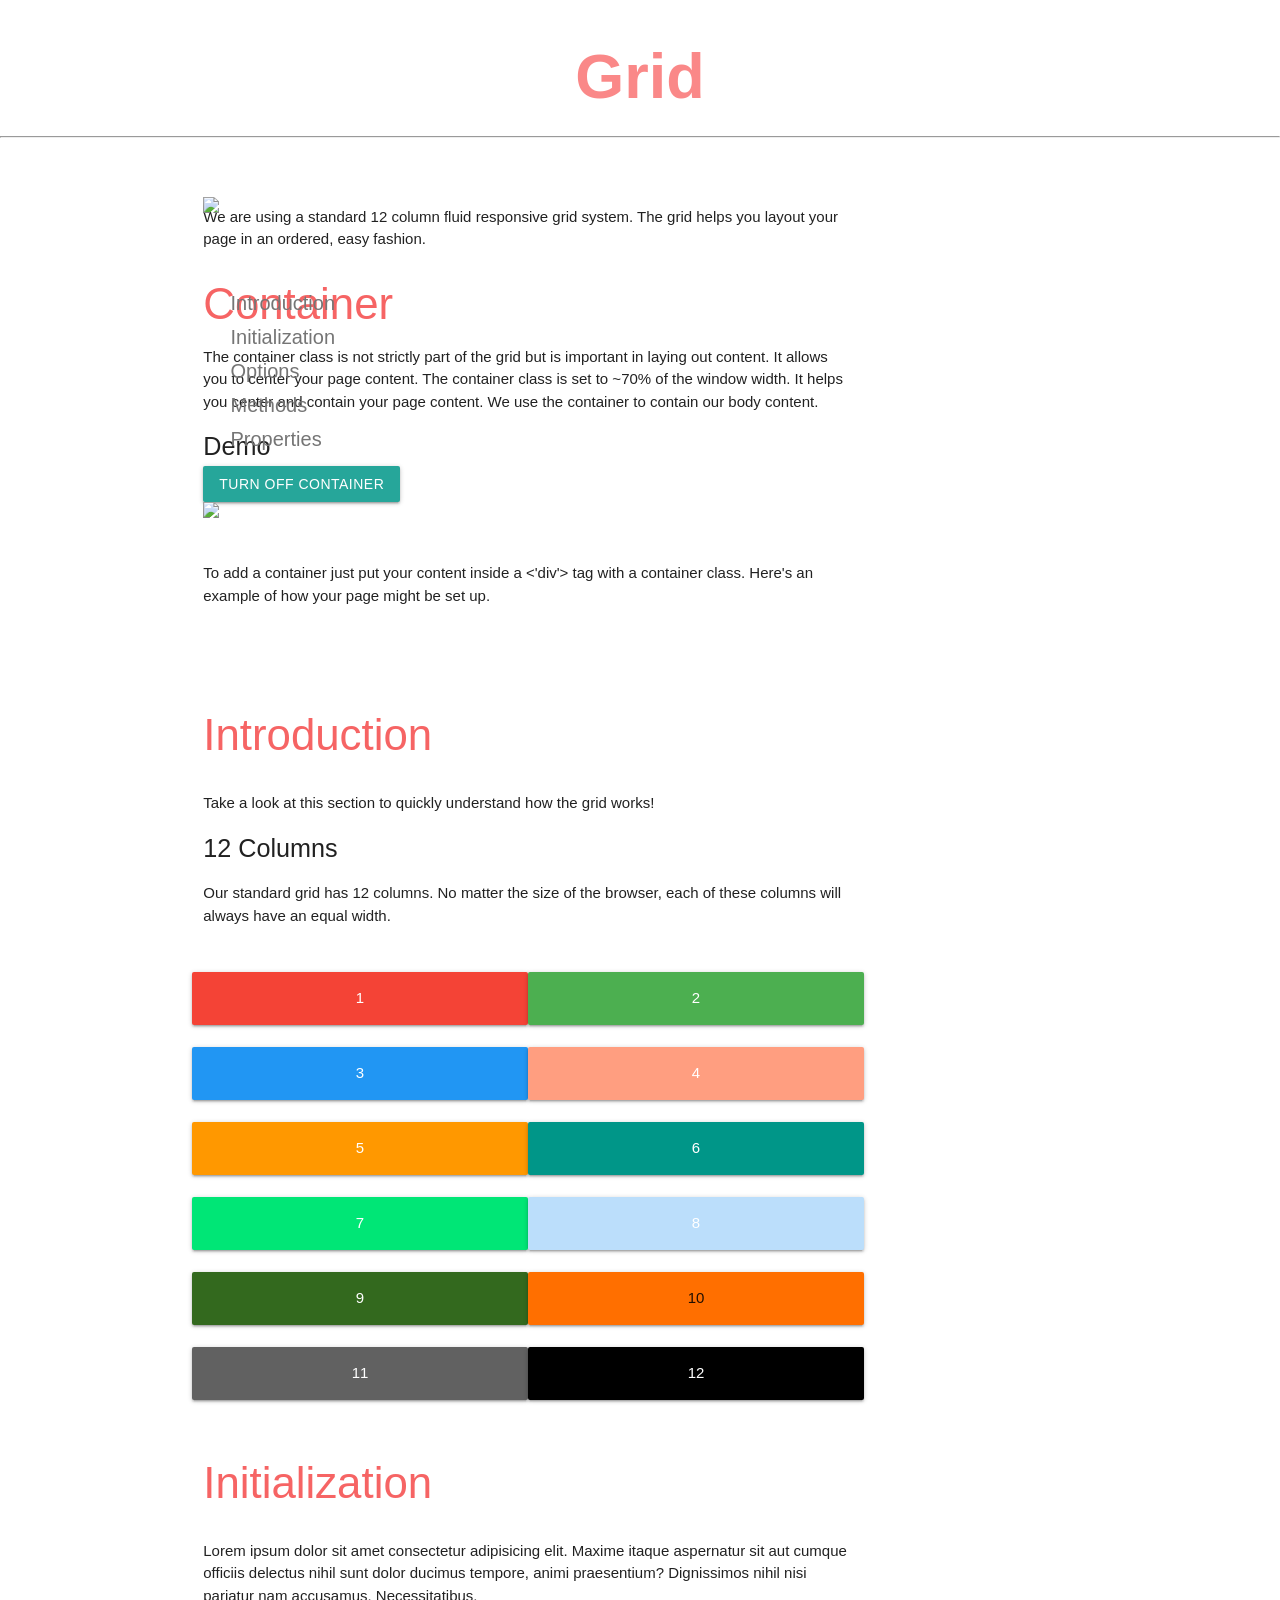
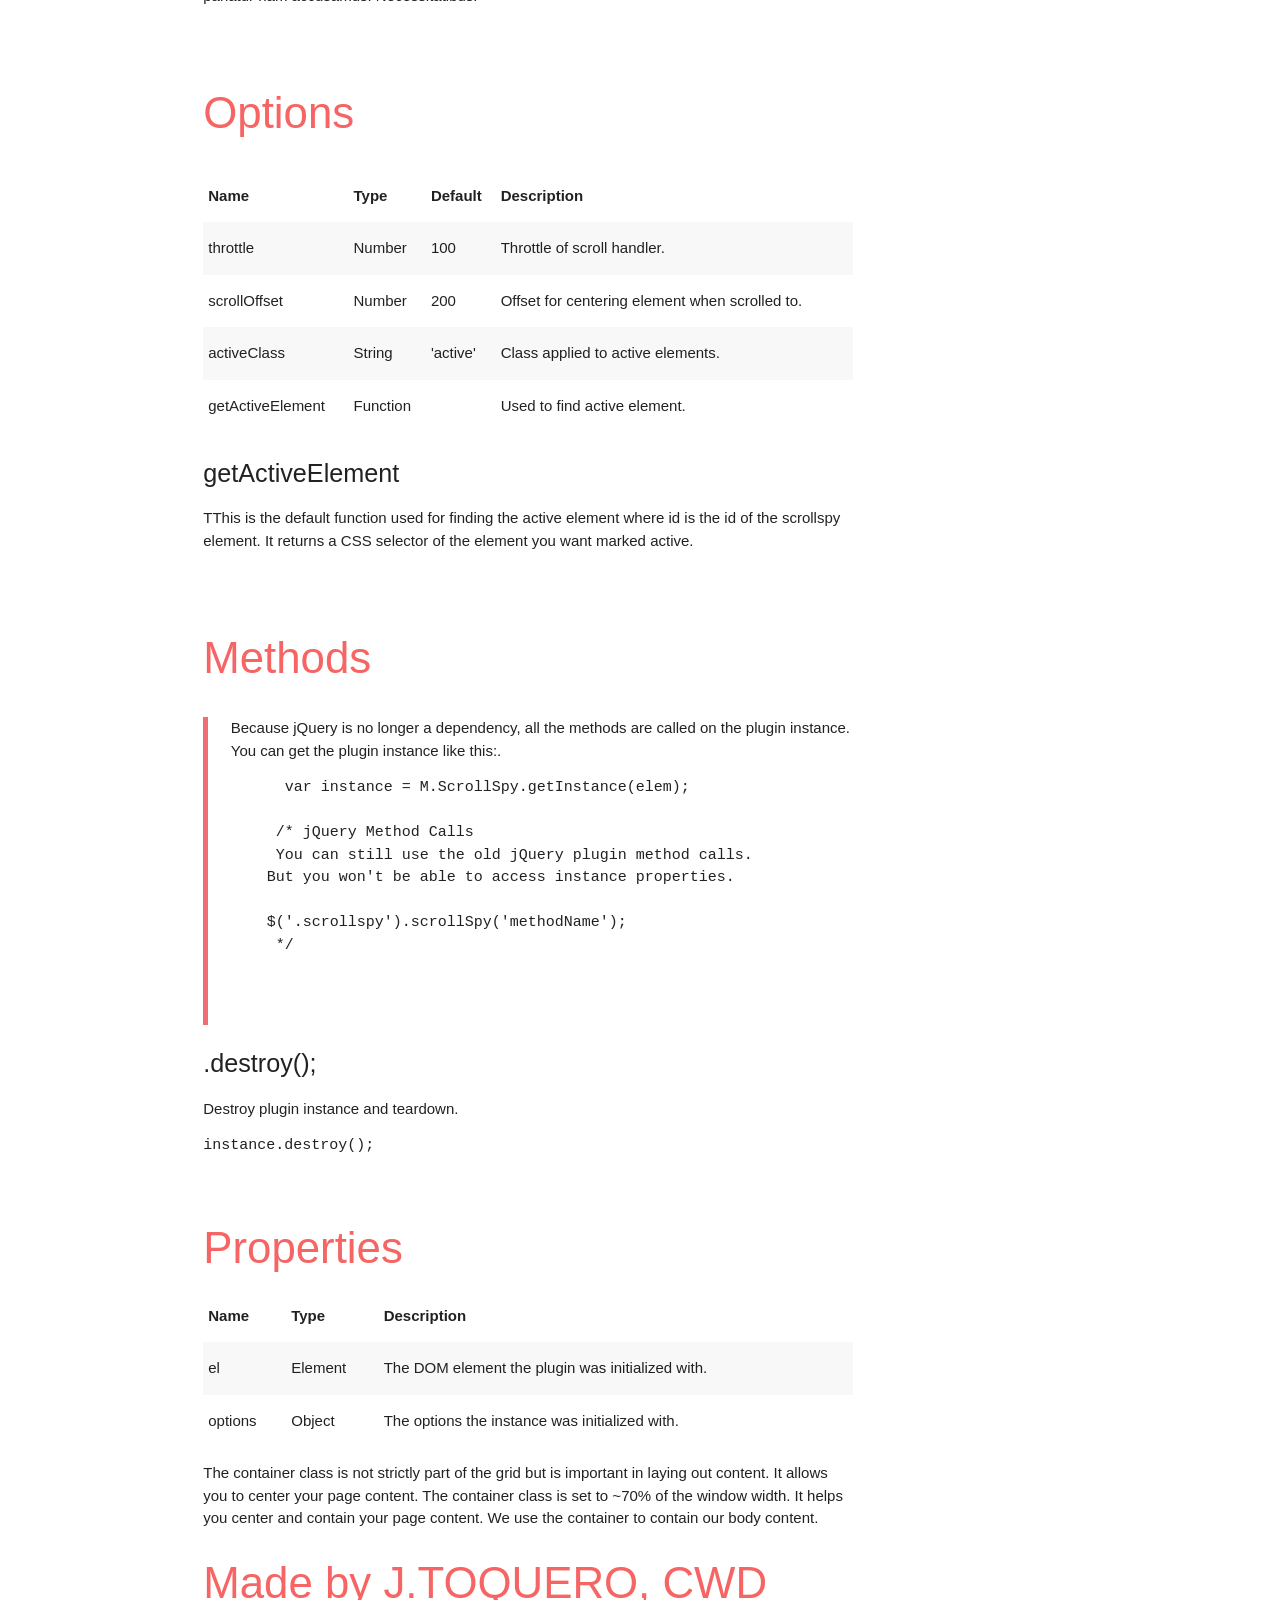
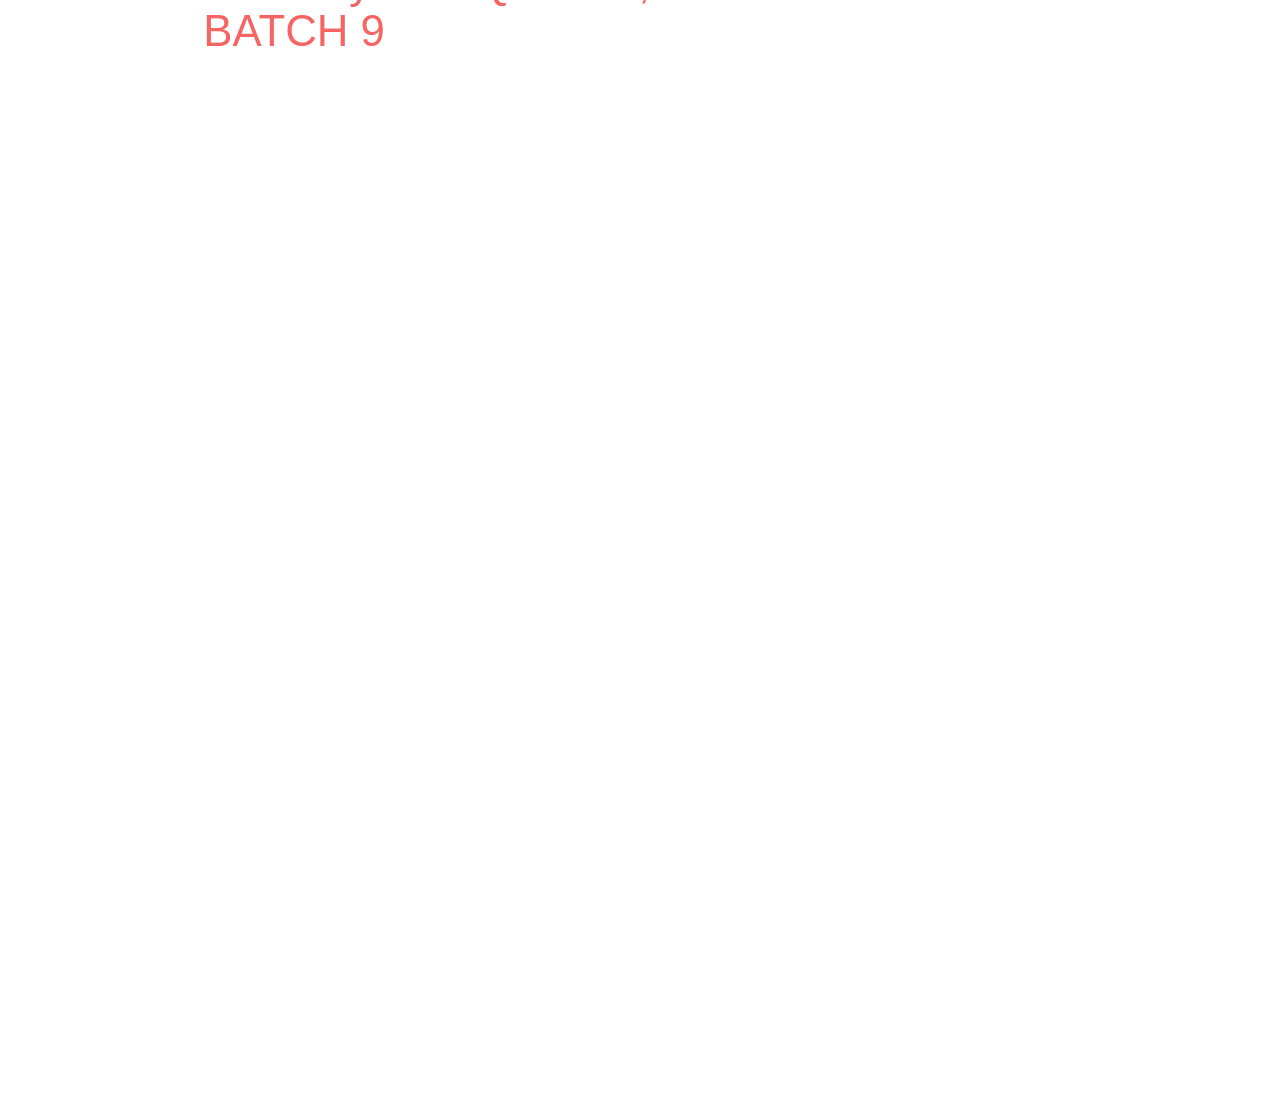
==== Grid amd scrollspy.html @ 67fada48 "Add files via upload" ====
<!DOCTYPE html>
<html lang="en">
<head>
    <meta charset="UTF-8">
    <meta name="viewport" content="width=device-width, initial-scale=1.0">

<!-- SCRIPTS and CDJNS-->

 <!-- Materialiazecss Icon -->
 <link href="https://fonts.googleapis.com/icon?family=Material+Icons" rel="stylesheet"> 
 <!-- Font awesome link-->
 <script src="https://kit.fontawesome.com/9d8e337452.js" crossorigin="anonymous"></script>
<!-- Font awesome cdnjs-->
 <link rel="stylesheet" href="https://cdnjs.cloudflare.com/ajax/libs/font-awesome/6.4.2/css/all.min.css" integrity="sha512-z3gLpd7yknf1YoNbCzqRKc4qyor8gaKU1qmn+CShxbuBusANI9QpRohGBreCFkKxLhei6S9CQXFEbbKuqLg0DA==" crossorigin="anonymous" referrerpolicy="no-referrer" />
<!-- Compiled and minified CSS -->
<link rel="stylesheet" href="https://cdnjs.cloudflare.com/ajax/libs/materialize/1.0.0/css/materialize.min.css">
<link rel="stylesheet" href="style.css">
<!--  jquery cdn -->                     
<script src="https://code.jquery.com/jquery-3.7.1.min.js" integrity="sha256-/JqT3SQfawRcv/BIHPThkBvs0OEvtFFmqPF/lYI/Cxo=" crossorigin="anonymous"></script>          
<!-- Compiled and minified JavaScript -->
<script src="https://cdnjs.cloudflare.com/ajax/libs/materialize/1.0.0/js/materialize.min.js"></script>

<script>


        $('.document').ready(function() {
            $('.scrollspy').scrollSpy();
        });
   
</script>


    <title>Grid</title>
</head>
<body>

            <!--Start Here-->
        <div class="text-style">
          <div class="grid-style">
            <h1>Grid</h1>
          </div>
            <hr> <br><br>
            <div class="container">
                    <div class="row">
                            <div class="col s9">
                                <p>We are using a standard 12 column fluid responsive grid system. The grid helps you layout your page in an ordered, easy fashion.</p>
                                <h3>Container</h3>
                                <p>The container class is not strictly part of the grid but is important in laying out content. It allows you to center your page content. The container class is set to ~70% of the window width. It helps you center and contain your page content. We use the container to contain our body content.</p>
                                 <div class="flow-text">Demo</div>
                                 <a href="" class="btn waes-effect waves-light" id="demo-btn">Turn Off Container</a><br>
                                 <img src="D:/Jeny/WEB DEV/Activity/Images/grid ss.png" class="responsive-img"/>
                                 <br><br>
                                 <p>To add a container just put your content inside a <'div'> tag with a container class. Here's an example of how your page might be set up.</p>
                                 <br><br>

                                 <!-- Introduction and 12 columns -->
                                 <h3 id="Introduction" class="section scrollspy">Introduction</h3> 
                                 <p>Take a look at this section to quickly understand how the grid works!</p>                        
                                 <div class="flow-text">12 Columns</div>
                                 <p>Our standard grid has 12 columns. No matter the size of the browser, each of these columns will always have an equal width.</p>
                                 <br>
                                <div class="row">
                                        <div class="col s12 m4 l6 card-panel red white-text">
                                             <p class="center">1</p>
                                        </div>
                                        <div class="col s12 m4 l6 card panel green white-text">
                                            <p class="center">2</p>
                                        </div>
                                        <div class="col s12 m4 l6 card panel blue white-text">
                                            <p class="center">3</p>
                                       </div>
                                       <div class="col s12 m4 l6 card panel deep-orange accent-1 white-text">
                                           <p class="center">4</p>
                                       </div>
                                       <div class="col s12 m4 l6 card panel orange white-text">
                                             <p class="center">5</p>
                                        </div>
                                        <div class="col s12 m4 l6 card panel teal white-text">
                                            <p class="center">6</p>
                                        </div>
                                        <div class="col s12 m4 l6 card panel green accent-3 white-text">
                                            <p class="center">7</p>
                                       </div>
                                       <div class="col s12 m4 l6 card panel blue lighten-4 white-text">
                                           <p class="center">8</p></div>
                                           <div class="col s12 m4 l6 card panel  light-green darken-4 white-text">
                                            <p class="center">9</p>
                                       </div>
                                       <div class="col s12 m4 l6 card panel #ff6f00 amber darken-4 white text">
                                           <p class="center">10</p>
                                       </div>
                                       <div class="col s12 m4 l6 card panel grey darken-2 white-text">
                                           <p class="center">11</p>
                                      </div>
                                      <div class="col s12 m4 l6 card panel black white-text">
                                          <p class="center">12</p>    
                                       </div>
                                </div>  <!--end of  row-->

                                <!-- Initialization and scrollspy -->
                                <h3 id="Initialization" class="section scrollspy">Initialization</h3> 
                                <p>Lorem ipsum dolor sit amet consectetur adipisicing elit. Maxime itaque aspernatur sit aut cumque officiis delectus nihil sunt dolor ducimus tempore, animi praesentium? Dignissimos nihil nisi pariatur nam accusamus. Necessitatibus.</p>
                                 <br>

                                 <!-- Options -->
                                 <h3 id="options" class="section scrollspy">Options</h3> 
                                   <table class="striped">
                                        <thead>
                                          <tr>
                                            <th>Name</th>
                                            <th>Type</th>
                                            <th>Default</th>
                                            <th>Description</th>
                                         </tr>
                                     </thead>
                                     <tbody>
                                        <tr>
                                          <td>throttle</td>
                                          <td>Number</td>
                                          <td>100</td>
                                          <td>Throttle of scroll handler.</td>
                                        </tr>
                                        <tr>
                                          <td>scrollOffset</td>
                                          <td>Number</td>
                                          <td>200</td>
                                          <td>Offset for centering element when scrolled to.</td>
                                        </tr>
                                        <tr>
                                          <td>activeClass</td>
                                          <td>String</td>
                                          <td>'active'</td>
                                          <td>Class applied to active elements.</td>
                                        </tr>
                                        <tr>
                                            <td>getActiveElement</td>
                                            <td>Function</td>
                                            <pre><td>          </td></pre>
                                            <td>Used to find active element.</td>
                                          </tr>
                                      </tbody>
                                  </table>
                                  <br>
                                  <div class="flow-text">getActiveElement</div>
                                 <p>TThis is the default function used for finding the active element where id is the id of the scrollspy element. It returns a CSS selector of the element you want marked active.</p>
                                  <br>

                                  <!-- Method -->
                                  <h3 id="method" class="section scrollspy">Methods</h3>
                                  <blockquote>
                                  <p>Because jQuery is no longer a dependency, all the methods are called on the plugin instance. You can get the plugin instance like this:.</p>
                                  <pre>
      <span-1>var</span-1> instance = M.ScrollSpy.<span>getInstance</span>(elem);

     <span-1>/* jQuery Method Calls
     You can still use the old jQuery plugin method calls.
    But you won't be able to access instance properties.
                                  
    $('.scrollspy').scrollSpy('methodName');
     */</span-1>


                                </pre> </blockquote>  
                                <div class="flow-text">.destroy()</span>;</div>
                                <p>Destroy plugin instance and teardown.</p>
                                <p>
                                <pre>instance<span>.destroy();</p></pre>
                                 <br>  

                                 <!-- Properties -->
                                 <div  id="properties">                   
                                 <h3 >Properties</h3>
                                 <table class="striped">
                                    <thead>
                                        <tr>
                                            <th>Name</th>
                                            <th>Type</th>
                                            <th>Description</th>
                                        </tr>
                                    </thead>
                                    <tbody>
                                        <tr>
                                          <td>el</td>
                                          <td>Element</td>
                                          <td>The DOM element the plugin was initialized with.</td>
                                          
                                        </tr>
                                        <tr>
                                            <td>options</td>
                                            <td>Object</td>
                                            <td>The options the instance was initialized with.</td>
                                          </tr>
                                      </tbody>

                                 </table>
                                  <p>The container class is not strictly part of the grid but is important in laying out content. It allows you to center your page content. The container class is set to ~70% of the window width. It helps you center and contain your page content. We use the container to contain our body content.</p>
                                    
                                  <h3>Made by J.TOQUERO, CWD BATCH 9</h3>
                                </div>
                             </div>  <!--end of  col s9 -->
                                 
                            
                             <div class="scrollspy-container">
                                <div class="col s3 adobe-stock">
                                    <a href="https://stock.adobe.com/ph?clickref=1011lxQyo95g&mv=affiliate&mv2=pz&as_camptype=&as_channel=affiliate&as_source=partnerize&as_campaign=buysellads" target="_blank">
                                        <img src="D:/Jeny/WEB DEV/Activity/Images/grid ss2.png" class="responsive-img" />
                                    </a>
                                    <div class="row">
                                        <div class="col s3 m3">
                                     <br>
                                      <div class="scrollspy">
                                      <div class="col s3 m3">
                                        <ul class="section table-of-contents">
                                            <li><a href="#Introduction">Introduction</a></li>
                                            <li><a href="#Initialization">Initialization</a></li>
                                            <li><a href="#options">Options</a></li>
                                            <li><a href="#method">Methods</a></li>
                                            <li><a href="#properties">Properties</a></li>
                                        </ul>
                                      </div>
                                    </div>
                                  </div>
                              </div>
                            </div>
                        </div>
                         <!--end of scrollspy container-->
            </div>  <!--end of div class container-->
        </div> <!--end of div class text-style-->

        

    <!-- *********** END here **********-->
    <div style="height: 1000px;"></div>
    
    
   
</body>
</html>
---- style.css ----
h1 {
  color: rgb(250, 136, 136);
  text-align: center;
  font-weight: 700;
}


h3 {
  color: rgb(246, 100, 100);
}
.scrollspy-container {
   position: fixed;
   font-size: 20px;
}
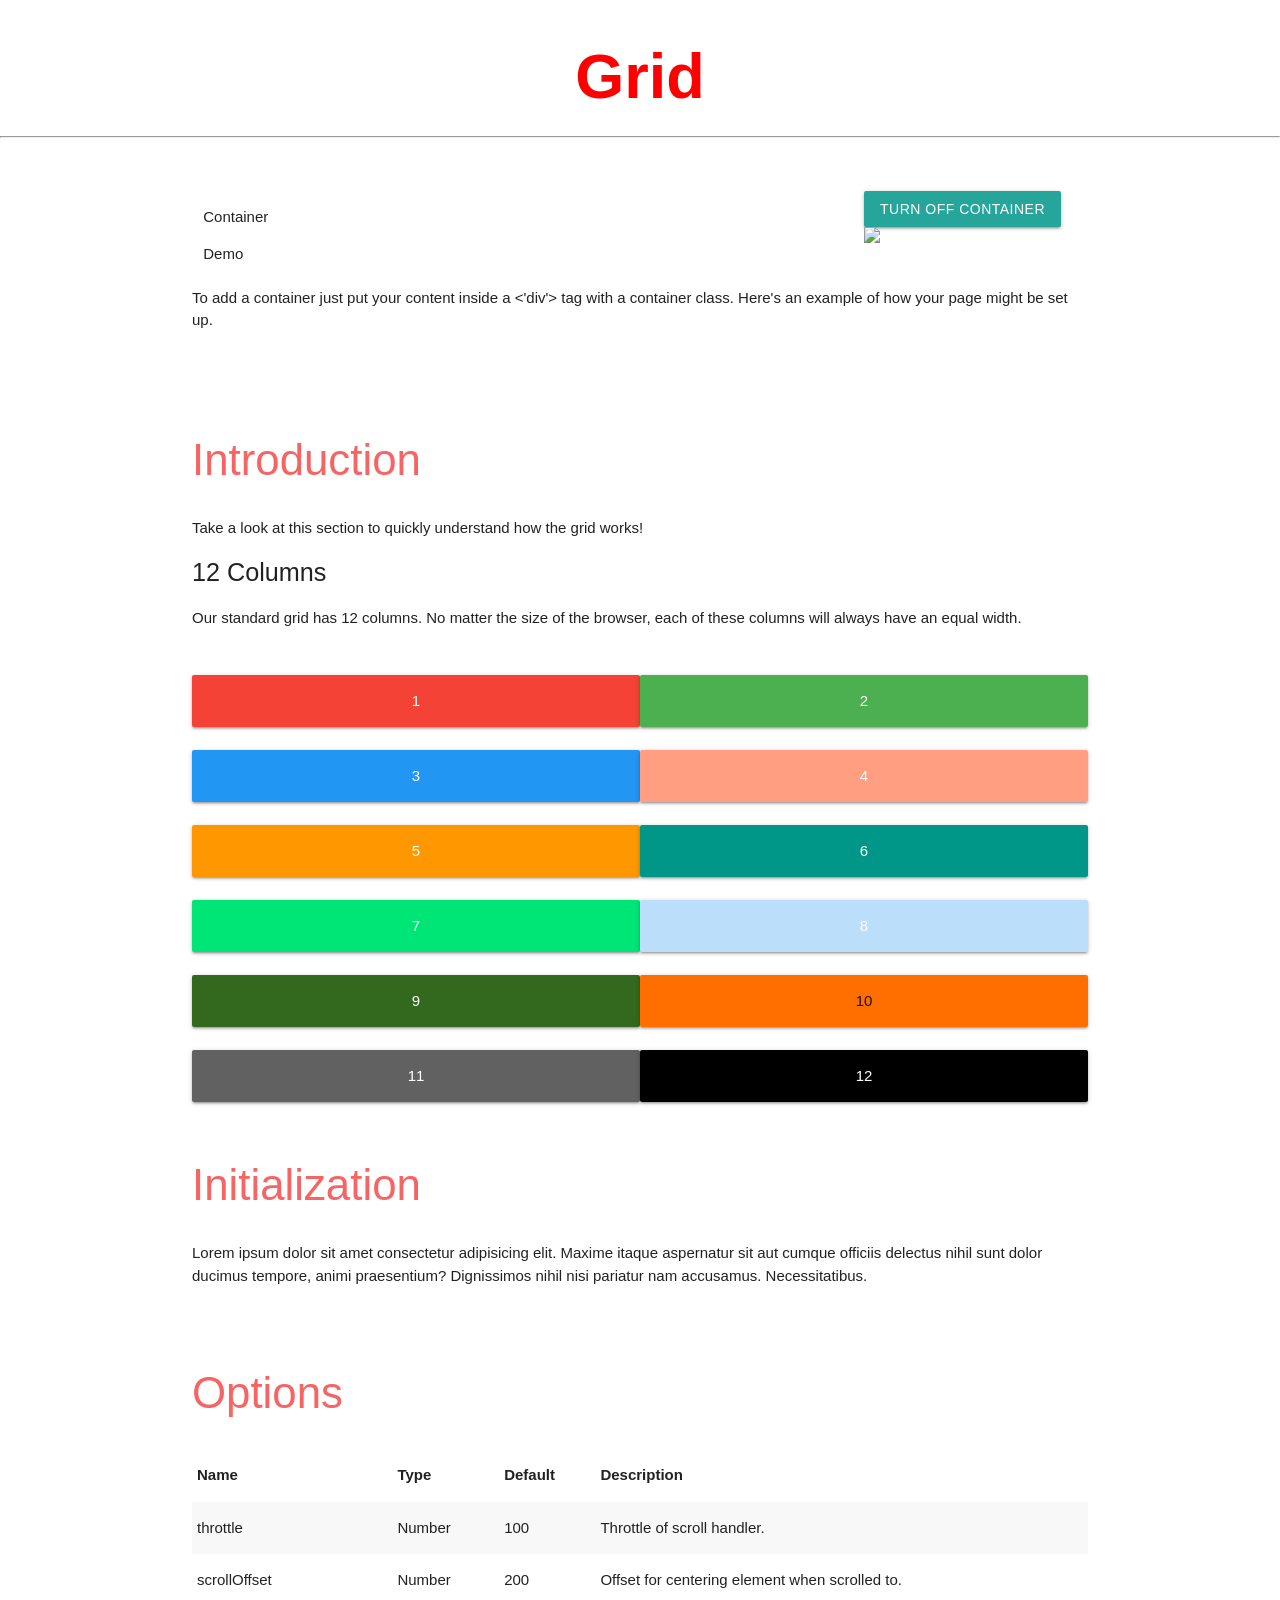
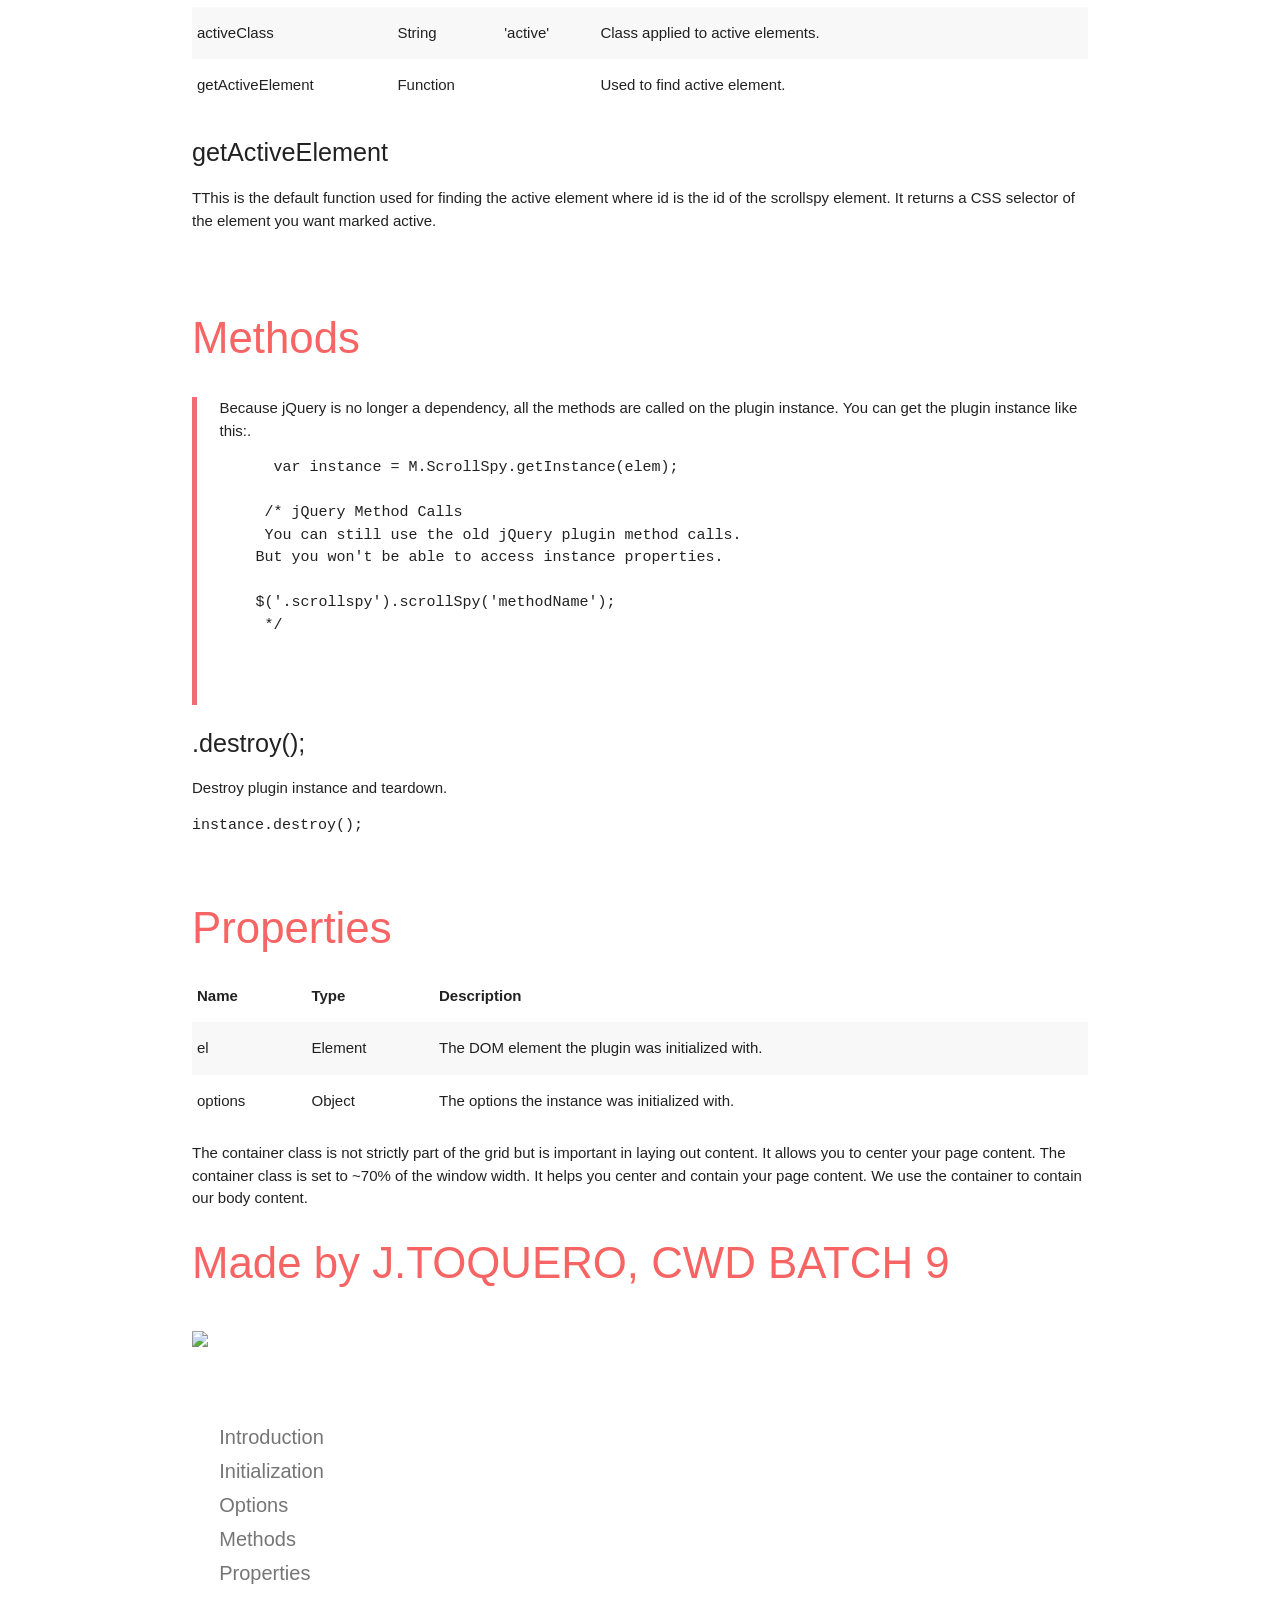
==== commit f27aecdf: "Update Grid amd scrollspy.html" ====
--- a/Grid amd scrollspy.html
+++ b/Grid amd scrollspy.html
@@ -33,19 +33,20 @@
     <title>Grid</title>
 </head>
 <body>
+    
 
             <!--Start Here-->
         <div class="text-style">
           <div class="grid-style">
-            <h1>Grid</h1>
+            <h1 style="color:red">Grid</h1>
           </div>
             <hr> <br><br>
             <div class="container">
                     <div class="row">
                             <div class="col s9">
-                                <p>We are using a standard 12 column fluid responsive grid system. The grid helps you layout your page in an ordered, easy fashion.</p>
-                                <h3>Container</h3>
-                                <p>The container class is not strictly part of the grid but is important in laying out content. It allows you to center your page content. The container class is set to ~70% of the window width. It helps you center and contain your page content. We use the container to contain our body content.</p>
+                                <p style="color:white>We are using a standard 12 column fluid responsive grid system. The grid helps you layout your page in an ordered, easy fashion.</p>
+                                <h3 style="color:red>Container</h3>
+                                <p style="color:white>The container class is not strictly part of the grid but is important in laying out content. It allows you to center your page content. The container class is set to ~70% of the window width. It helps you center and contain your page content. We use the container to contain our body content.</p>
                                  <div class="flow-text">Demo</div>
                                  <a href="" class="btn waes-effect waves-light" id="demo-btn">Turn Off Container</a><br>
                                  <img src="D:/Jeny/WEB DEV/Activity/Images/grid ss.png" class="responsive-img"/>
@@ -223,10 +224,10 @@
                               </div>
                             </div>
                         </div>
-                         <!--end of scrollspy container-->
+                         
             </div>  <!--end of div class container-->
         </div> <!--end of div class text-style-->
-
+<body background="https://images.hdqwalls.com/wallpapers/olup-blur-5k-bw.jpg" style="background-position: cover; "></body>
         
 
     <!-- *********** END here **********-->
@@ -235,4 +236,4 @@
     
    
 </body>
-</html>+</html>
